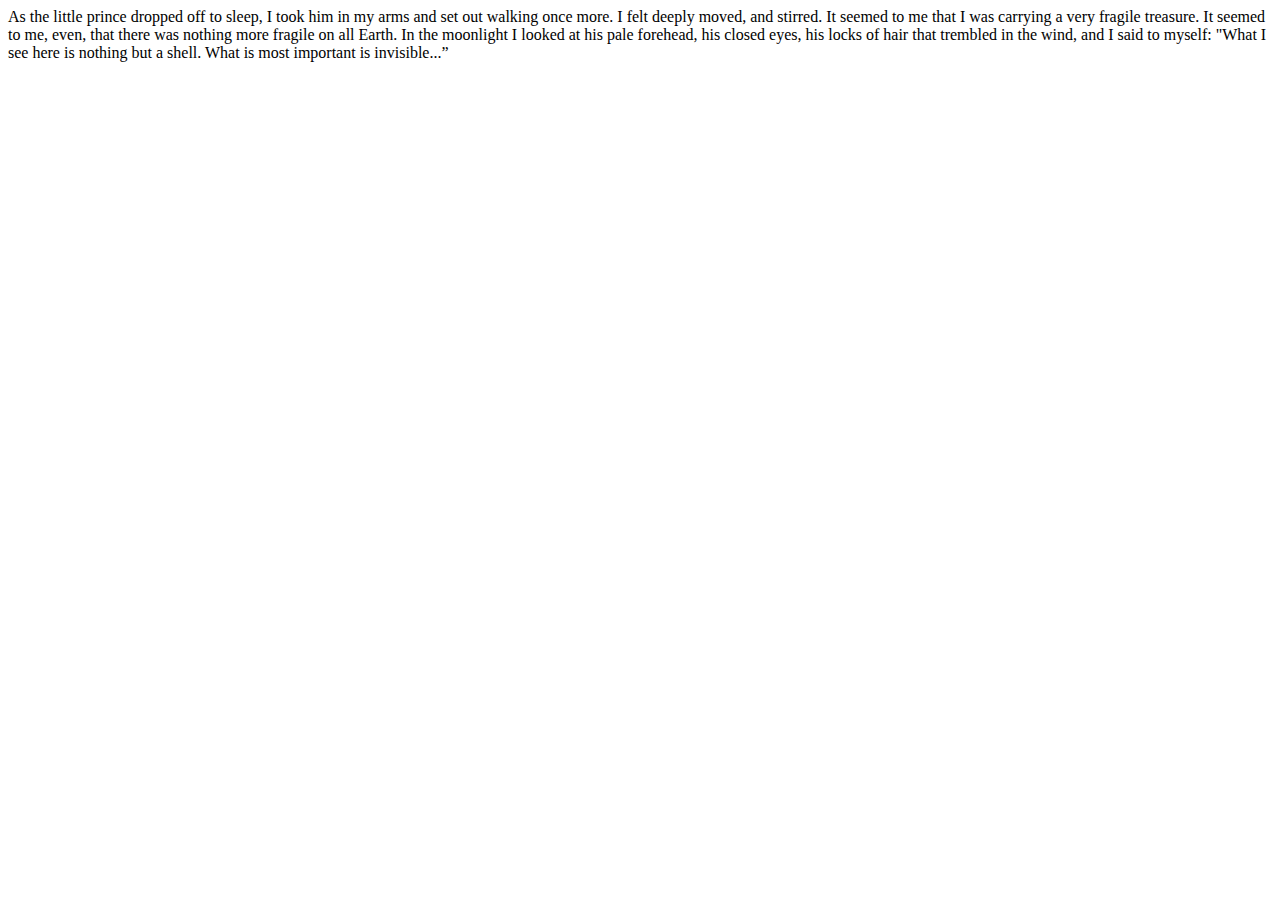
==== little_prince.html @ 3170d077 "Adding Little Prince File" ====
<!DOCTYPE html>
<html lang="en">
<head>
    <meta charset="UTF-8">
    <title>Title</title>
</head>
<body>
As the little prince dropped off to sleep, I took him in my arms and set out walking once more.
I felt deeply moved, and stirred. It seemed to me that I was carrying a very fragile treasure.
It seemed to me, even, that there was nothing more fragile on all Earth.
In the moonlight I looked at his pale forehead,
his closed eyes, his locks of hair that trembled in the wind, and I said to myself:
"What I see here is nothing but a shell. What is most important is invisible...”
</p>
</body>
</html>
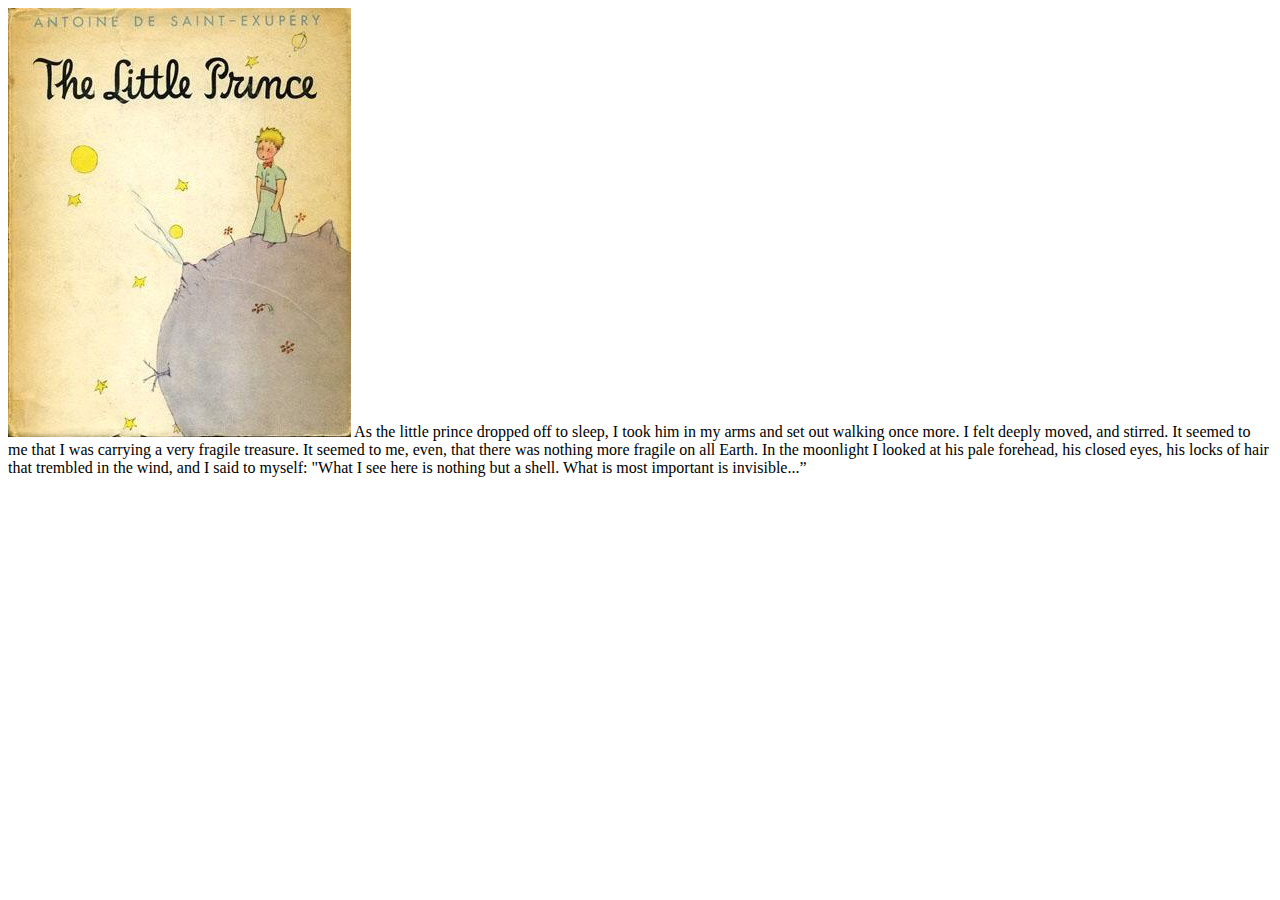
==== commit 216bd921: "adding to little prince page" ====
--- a/little_prince.html
+++ b/little_prince.html
@@ -1,16 +1,16 @@
 <!DOCTYPE html>
 <html lang="en">
-<head>
-    <meta charset="UTF-8">
-    <title>Title</title>
-</head>
-<body>
-As the little prince dropped off to sleep, I took him in my arms and set out walking once more.
-I felt deeply moved, and stirred. It seemed to me that I was carrying a very fragile treasure.
-It seemed to me, even, that there was nothing more fragile on all Earth.
-In the moonlight I looked at his pale forehead,
-his closed eyes, his locks of hair that trembled in the wind, and I said to myself:
-"What I see here is nothing but a shell. What is most important is invisible...”
-</p>
-</body>
+    <head>
+        <meta charset="UTF-8">
+        <title>The Little Prince</title>
+    </head>
+    <body>
+        <img src="./img/little_prince.jpg" />
+        As the little prince dropped off to sleep, I took him in my arms and set out walking once more.
+        I felt deeply moved, and stirred. It seemed to me that I was carrying a very fragile treasure.
+        It seemed to me, even, that there was nothing more fragile on all Earth.
+        In the moonlight I looked at his pale forehead,
+        his closed eyes, his locks of hair that trembled in the wind, and I said to myself:
+        "What I see here is nothing but a shell. What is most important is invisible...”
+    </body>
 </html>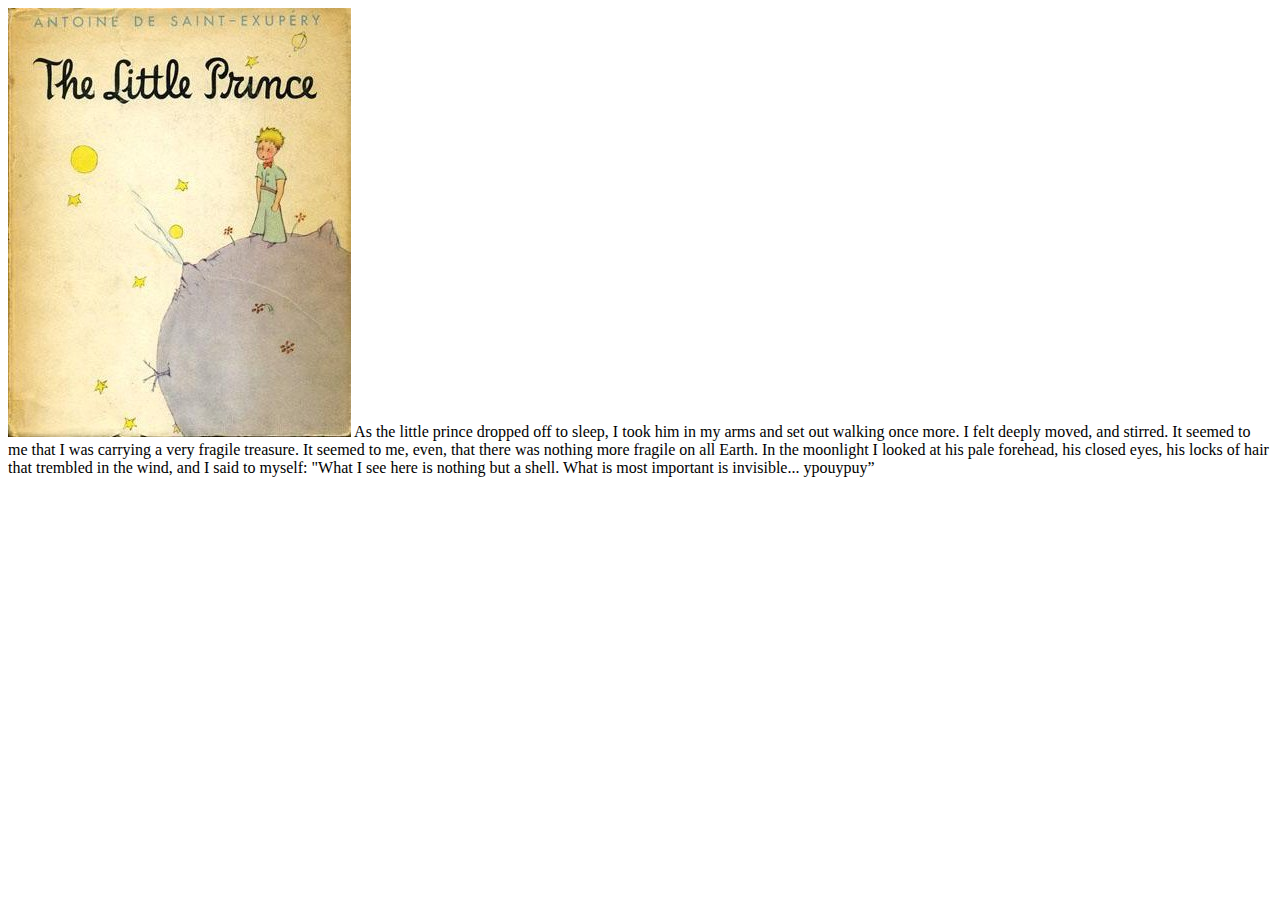
==== commit d6196eb8: "trying to center again" ====
--- a/little_prince.html
+++ b/little_prince.html
@@ -5,12 +5,12 @@
         <title>The Little Prince</title>
     </head>
     <body>
-        <img src="./img/little_prince.jpg" />
+        <img src="./img/little_prince.jpg" class="center"/>
         As the little prince dropped off to sleep, I took him in my arms and set out walking once more.
         I felt deeply moved, and stirred. It seemed to me that I was carrying a very fragile treasure.
         It seemed to me, even, that there was nothing more fragile on all Earth.
         In the moonlight I looked at his pale forehead,
         his closed eyes, his locks of hair that trembled in the wind, and I said to myself:
-        "What I see here is nothing but a shell. What is most important is invisible...”
+        "What I see here is nothing but a shell. What is most important is invisible... ypouypuy”
     </body>
 </html>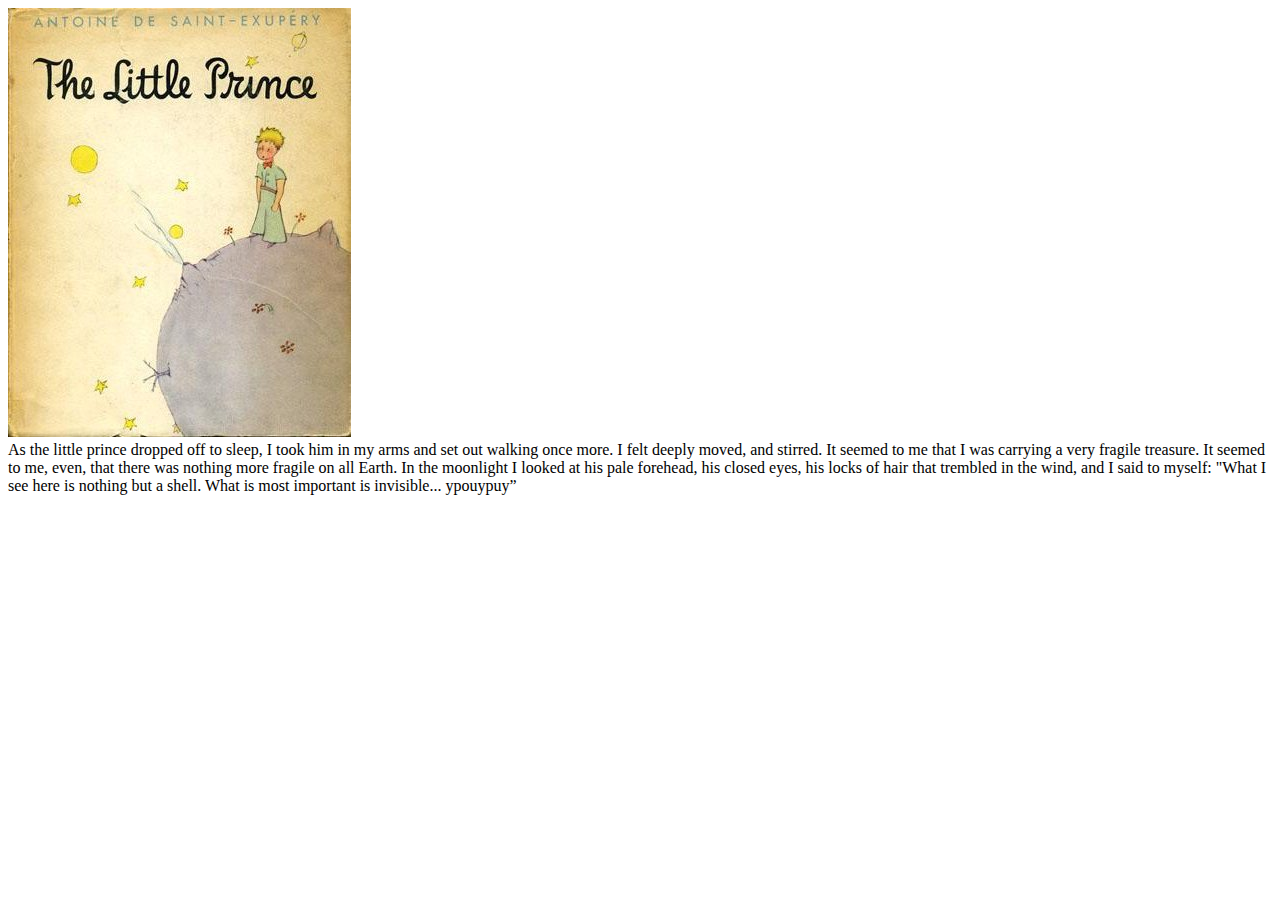
==== commit f249b6df: "should center now" ====
--- a/little_prince.html
+++ b/little_prince.html
@@ -6,6 +6,7 @@
     </head>
     <body>
         <img src="./img/little_prince.jpg" class="center"/>
+        <br />
         As the little prince dropped off to sleep, I took him in my arms and set out walking once more.
         I felt deeply moved, and stirred. It seemed to me that I was carrying a very fragile treasure.
         It seemed to me, even, that there was nothing more fragile on all Earth.
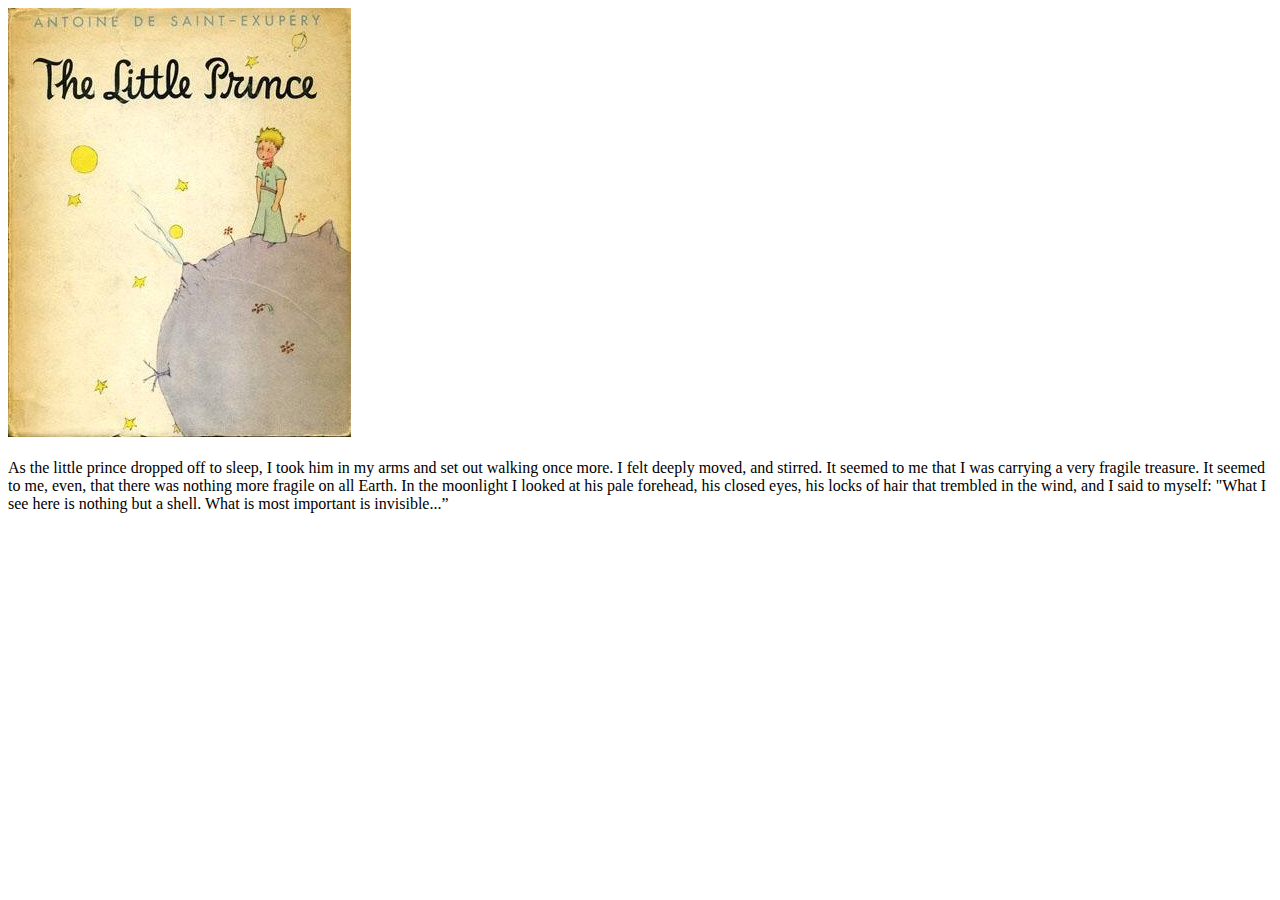
==== commit a4f3b275: "trying different centering method" ====
--- a/little_prince.html
+++ b/little_prince.html
@@ -5,13 +5,15 @@
         <title>The Little Prince</title>
     </head>
     <body>
-        <img src="./img/little_prince.jpg" class="center"/>
+        <div class="center">
+            <img src="./img/little_prince.jpg"/>
+        </div>
         <br />
         As the little prince dropped off to sleep, I took him in my arms and set out walking once more.
         I felt deeply moved, and stirred. It seemed to me that I was carrying a very fragile treasure.
         It seemed to me, even, that there was nothing more fragile on all Earth.
         In the moonlight I looked at his pale forehead,
         his closed eyes, his locks of hair that trembled in the wind, and I said to myself:
-        "What I see here is nothing but a shell. What is most important is invisible... ypouypuy”
+        "What I see here is nothing but a shell. What is most important is invisible...”
     </body>
 </html>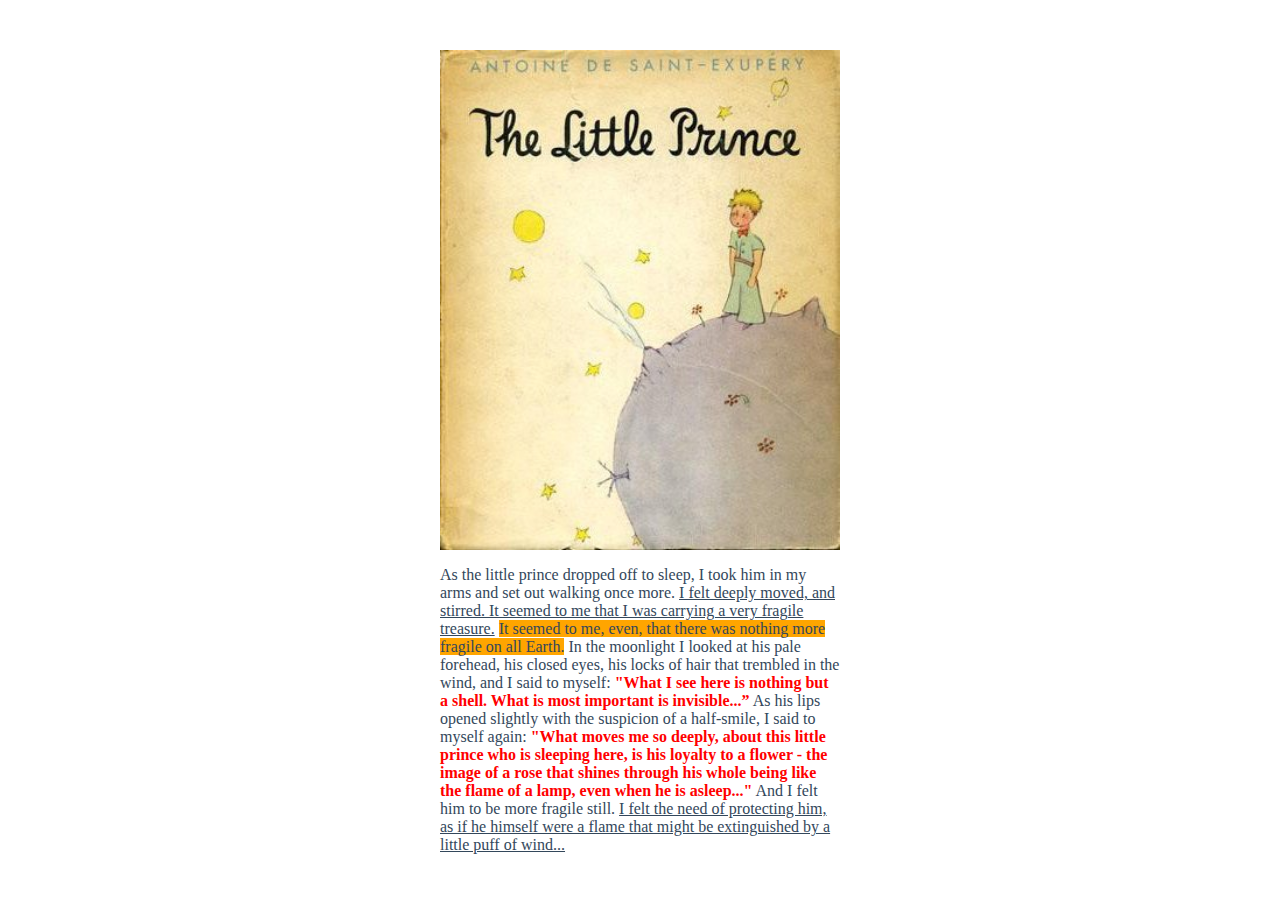
==== commit d21f60ab: "Finished page revision 1.0" ====
--- a/little_prince.html
+++ b/little_prince.html
@@ -3,17 +3,20 @@
     <head>
         <meta charset="UTF-8">
         <title>The Little Prince</title>
+        <link rel="stylesheet" href="style.css" type="text/css">
     </head>
     <body>
-        <div class="center">
-            <img src="./img/little_prince.jpg"/>
-        </div>
-        <br />
-        As the little prince dropped off to sleep, I took him in my arms and set out walking once more.
-        I felt deeply moved, and stirred. It seemed to me that I was carrying a very fragile treasure.
-        It seemed to me, even, that there was nothing more fragile on all Earth.
-        In the moonlight I looked at his pale forehead,
-        his closed eyes, his locks of hair that trembled in the wind, and I said to myself:
-        "What I see here is nothing but a shell. What is most important is invisible...”
+        <img src="./img/little_prince.jpg"/>
+        <p>As the little prince dropped off to sleep, I took him in my arms and set out walking once more.
+            <span class="underline"> I felt deeply moved, and stirred. It seemed to me that I was carrying a very fragile treasure.</span>
+            <span class="highlight"> It seemed to me, even, that there was nothing more fragile on all Earth.</span>
+            In the moonlight I looked at his pale forehead,
+            his closed eyes, his locks of hair that trembled in the wind, and I said to myself:
+            <span class="colorText"> "What I see here is nothing but a shell. What is most important is invisible...”</span>
+            As his lips opened slightly with the suspicion of a half-smile, I said to myself again: 
+            <span class="colorText"> "What moves me so deeply, about this little prince who is sleeping here, is his loyalty 
+            to a flower - the image of a rose that shines through his whole being like the flame of a lamp, even when he is asleep..."</span>
+            And I felt him to be more fragile still. <span class="underline">I felt the need of protecting him, as if he himself were a flame that might be extinguished 
+            by a little puff of wind...</span></p>
     </body>
 </html>--- a/style.css
+++ b/style.css
@@ -0,0 +1,28 @@
+body {
+  margin: auto;
+  width: 400px; 
+  padding: 50px;
+  color: #33475b;    
+}
+
+/* Centered Image Code */
+
+img {
+  display: block;
+  width: 400px;
+  margin: auto;
+}
+
+.underline{
+  text-decoration: underline;
+}
+
+.highlight {
+  background-color: orange;
+}
+
+.colorText {
+  color: red;
+  font-weight: bold;
+  
+}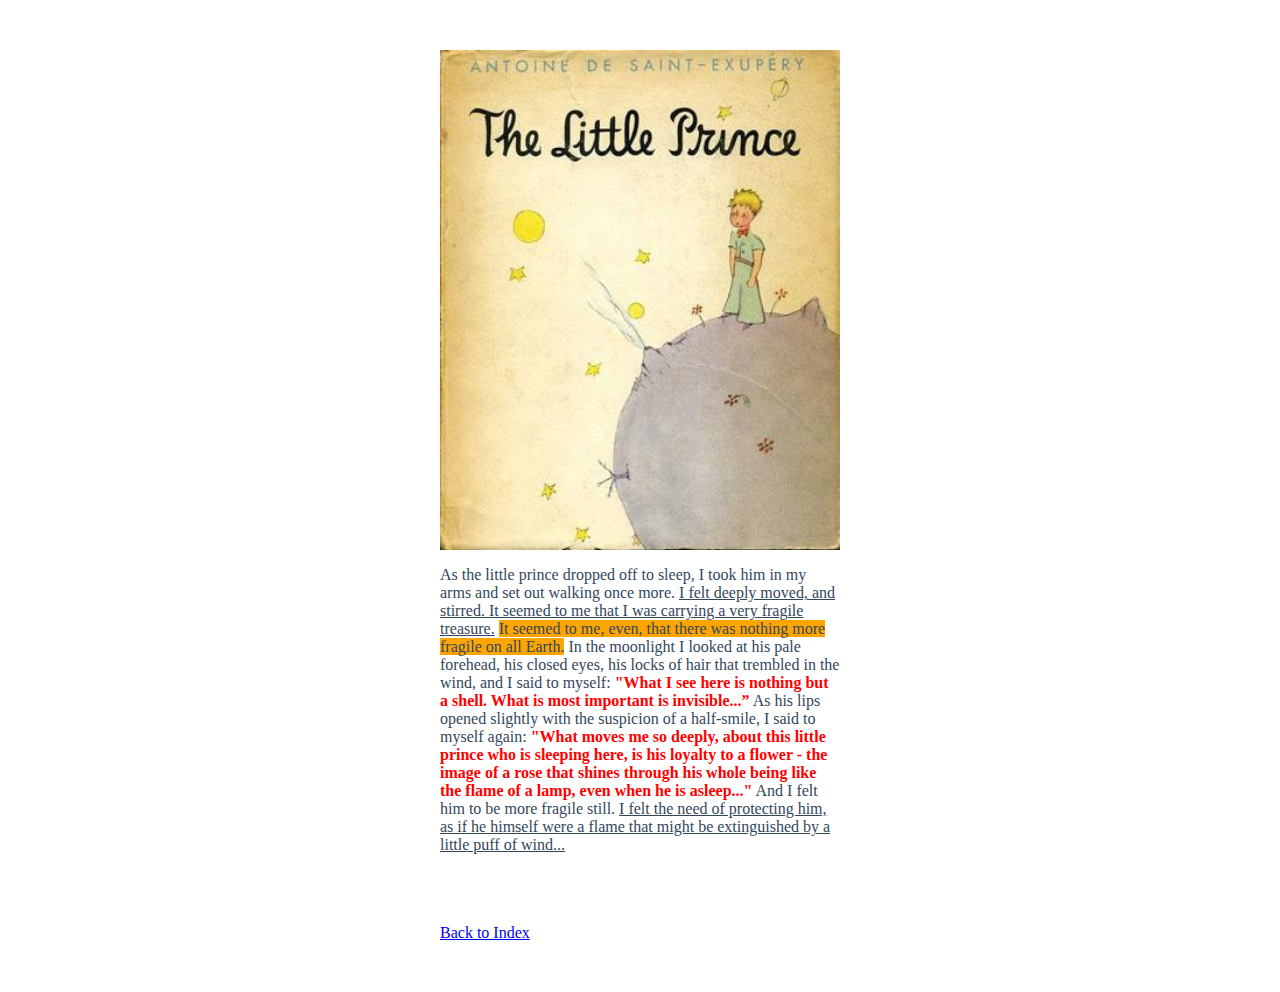
==== commit 0db7a921: "Finished Page Revision 1.1 (added link back to Index)" ====
--- a/little_prince.html
+++ b/little_prince.html
@@ -18,5 +18,9 @@
             to a flower - the image of a rose that shines through his whole being like the flame of a lamp, even when he is asleep..."</span>
             And I felt him to be more fragile still. <span class="underline">I felt the need of protecting him, as if he himself were a flame that might be extinguished 
             by a little puff of wind...</span></p>
+        <br />
+        <br />
+        <br />
+        <a href = "./index.html">Back to Index</a>
     </body>
 </html>